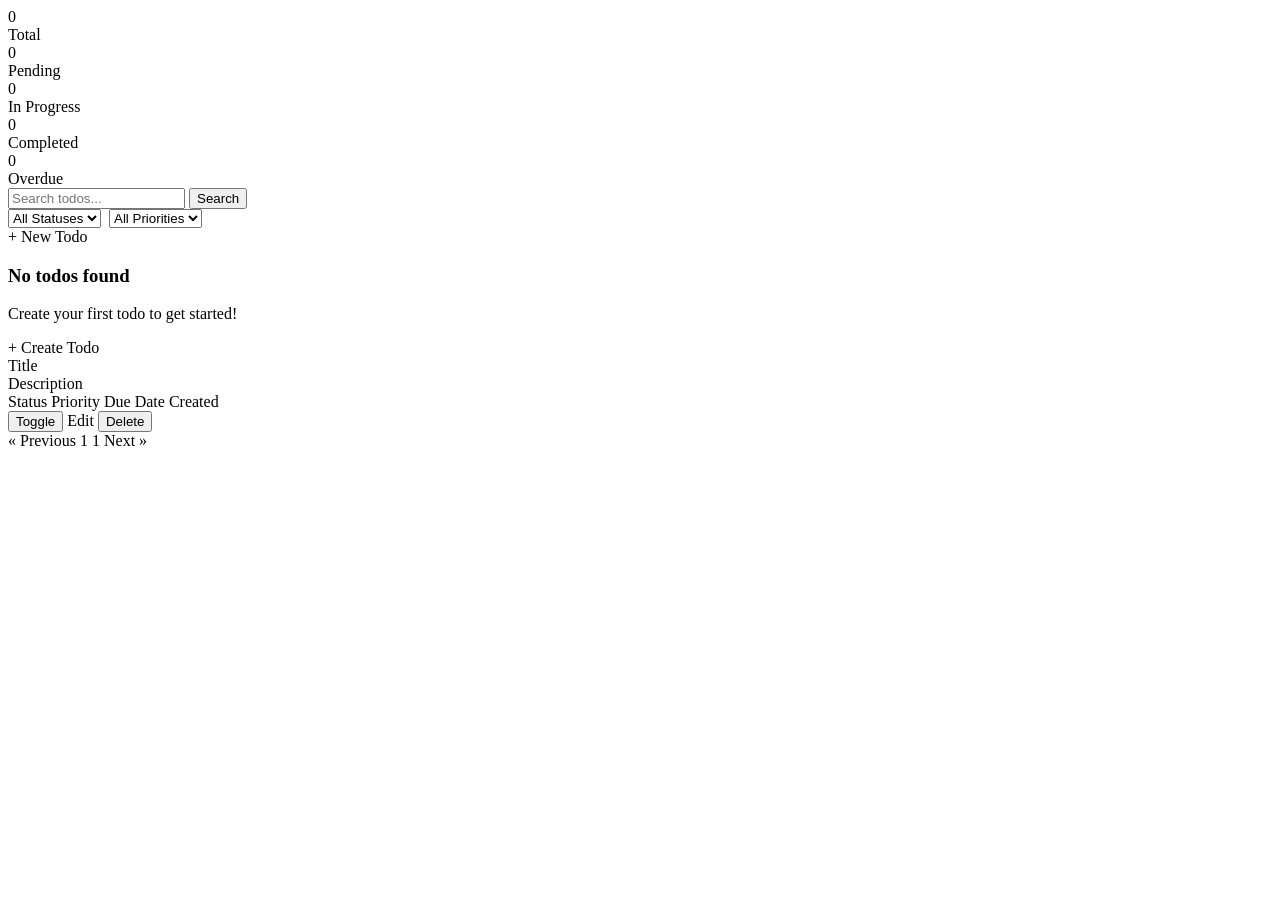
==== src/main/resources/templates/index.html @ ee930651 "feat: add Spring Boot 2.7.18 TODO app with Java 11, full CRUD, Thymeleaf UI, H2 DB, and comprehensiv" ====
<!DOCTYPE html>
<html xmlns:th="http://www.thymeleaf.org">
<head th:replace="fragments/layout :: head('TODO Manager')"></head>
<body>
<header th:replace="fragments/layout :: header"></header>

<div class="container">
    <!-- Success Message -->
    <div th:if="${successMessage}" class="alert alert-success" th:text="${successMessage}"></div>

    <!-- Stats Bar -->
    <div class="stats-bar">
        <div class="stat-card">
            <div class="stat-value" th:text="${stats['total']}">0</div>
            <div class="stat-label">Total</div>
        </div>
        <div class="stat-card pending">
            <div class="stat-value" th:text="${stats['pending']}">0</div>
            <div class="stat-label">Pending</div>
        </div>
        <div class="stat-card in-progress">
            <div class="stat-value" th:text="${stats['inProgress']}">0</div>
            <div class="stat-label">In Progress</div>
        </div>
        <div class="stat-card completed">
            <div class="stat-value" th:text="${stats['completed']}">0</div>
            <div class="stat-label">Completed</div>
        </div>
        <div class="stat-card overdue">
            <div class="stat-value" th:text="${stats['overdue']}">0</div>
            <div class="stat-label">Overdue</div>
        </div>
    </div>

    <!-- Toolbar -->
    <div class="toolbar">
        <div class="toolbar-left">
            <form class="search-form" th:action="@{/}" method="get">
                <input type="text" name="search" placeholder="Search todos..."
                       th:value="${search}">
                <button type="submit" class="btn btn-outline btn-sm">Search</button>
            </form>

            <form th:action="@{/}" method="get" style="display:flex;gap:8px;">
                <select name="status" onchange="this.form.submit()">
                    <option value="">All Statuses</option>
                    <option th:each="s : ${statuses}" th:value="${s}" th:text="${s.displayName}"
                            th:selected="${selectedStatus != null and selectedStatus == s}"></option>
                </select>
                <select name="priority" onchange="this.form.submit()">
                    <option value="">All Priorities</option>
                    <option th:each="p : ${priorities}" th:value="${p}" th:text="${p.displayName}"
                            th:selected="${selectedPriority != null and selectedPriority == p}"></option>
                </select>
            </form>
        </div>

        <a th:href="@{/todos/new}" class="btn btn-primary">+ New Todo</a>
    </div>

    <!-- Todo List -->
    <div th:if="${#lists.isEmpty(todos)}" class="empty-state">
        <h3>No todos found</h3>
        <p>Create your first todo to get started!</p>
        <a th:href="@{/todos/new}" class="btn btn-primary">+ Create Todo</a>
    </div>

    <div th:unless="${#lists.isEmpty(todos)}" class="todo-list">
        <div th:each="todo : ${todos}"
             th:class="'todo-card priority-' + ${todo.priority} + ' status-' + ${todo.status} + (${todo.overdue} ? ' overdue' : '')">

            <div class="todo-content">
                <div class="todo-title">
                    <a th:href="@{/todos/{id}(id=${todo.id})}" th:text="${todo.title}"
                       style="color:inherit;text-decoration:none;">Title</a>
                </div>
                <div th:if="${todo.description}" class="todo-description"
                     th:text="${#strings.abbreviate(todo.description, 120)}">Description</div>
                <div class="todo-meta">
                    <span th:class="'badge badge-' + ${#strings.toLowerCase(#strings.replace(todo.status.displayName, ' ', '-'))}"
                          th:text="${todo.status.displayName}">Status</span>
                    <span th:class="'badge badge-' + ${#strings.toLowerCase(todo.priority.displayName)}"
                          th:text="${todo.priority.displayName}">Priority</span>
                    <span th:if="${todo.dueDate}"
                          th:class="'todo-date' + (${todo.overdue} ? ' overdue' : '')"
                          th:text="'Due: ' + ${todo.dueDate}">Due Date</span>
                    <span class="todo-date" th:text="'Created: ' + ${todo.createdAt}">Created</span>
                </div>
            </div>

            <div class="todo-actions">
                <form th:action="@{/todos/{id}/toggle(id=${todo.id})}" method="post" style="display:inline;">
                    <button type="submit"
                            th:class="'btn btn-sm ' + (${todo.status.name() == 'COMPLETED'} ? 'btn-outline' : 'btn-success')"
                            th:text="${todo.status.name() == 'COMPLETED'} ? 'Undo' : 'Done'">Toggle</button>
                </form>
                <a th:href="@{/todos/{id}/edit(id=${todo.id})}" class="btn btn-outline btn-sm">Edit</a>
                <form th:action="@{/todos/{id}/delete(id=${todo.id})}" method="post" style="display:inline;"
                      onsubmit="return confirm('Are you sure you want to delete this todo?');">
                    <button type="submit" class="btn btn-danger btn-sm">Delete</button>
                </form>
            </div>
        </div>
    </div>

    <!-- Pagination -->
    <div th:if="${totalPages > 1}" class="pagination">
        <a th:if="${currentPage > 0}"
           th:href="@{/(page=${currentPage - 1}, size=10, sortBy=${sortBy}, direction=${direction}, status=${selectedStatus}, priority=${selectedPriority})}"
           class="btn btn-outline btn-sm">&laquo; Previous</a>
        <span th:each="i : ${#numbers.sequence(0, totalPages - 1)}">
            <a th:if="${i != currentPage}"
               th:href="@{/(page=${i}, size=10, sortBy=${sortBy}, direction=${direction}, status=${selectedStatus}, priority=${selectedPriority})}"
               th:text="${i + 1}">1</a>
            <span th:if="${i == currentPage}" class="active" th:text="${i + 1}">1</span>
        </span>
        <a th:if="${currentPage < totalPages - 1}"
           th:href="@{/(page=${currentPage + 1}, size=10, sortBy=${sortBy}, direction=${direction}, status=${selectedStatus}, priority=${selectedPriority})}"
           class="btn btn-outline btn-sm">Next &raquo;</a>
    </div>
</div>
</body>
</html>
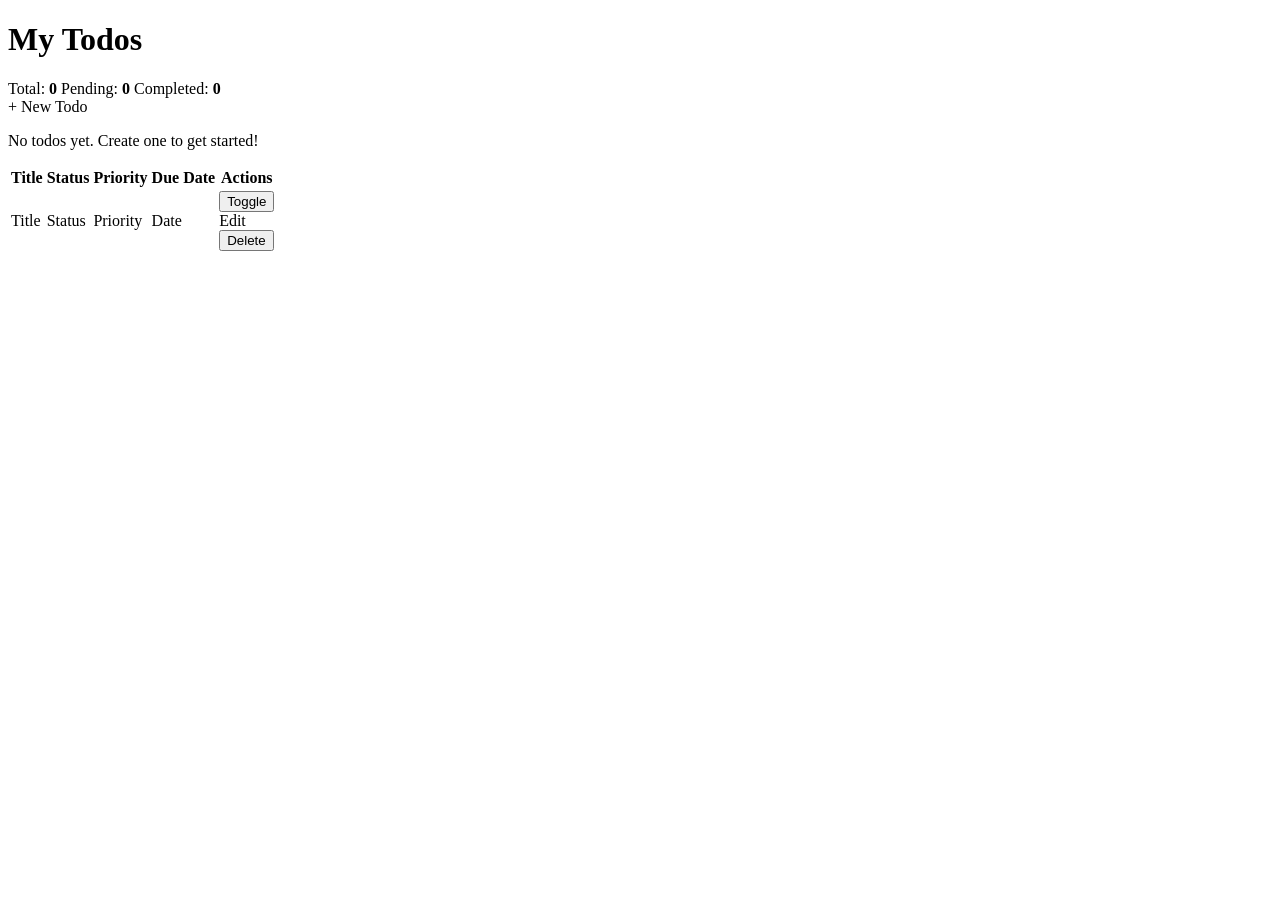
==== commit 772feef7: "feat: Spring Boot 3.3 + Java 17 Maven todo app - Upgrade from Spring Boot 2.7/Java 11 to Spring Boot" ====
--- a/src/main/resources/templates/index.html
+++ b/src/main/resources/templates/index.html
@@ -1,123 +1,70 @@
 <!DOCTYPE html>
 <html xmlns:th="http://www.thymeleaf.org">
-<head th:replace="fragments/layout :: head('TODO Manager')"></head>
+<head th:replace="~{fragments/layout :: head('Todo List')}"></head>
 <body>
-<header th:replace="fragments/layout :: header"></header>
+<nav th:replace="~{fragments/layout :: navbar}"></nav>
 
 <div class="container">
-    <!-- Success Message -->
+    <h1>My Todos</h1>
+
     <div th:if="${successMessage}" class="alert alert-success" th:text="${successMessage}"></div>
 
-    <!-- Stats Bar -->
     <div class="stats-bar">
-        <div class="stat-card">
-            <div class="stat-value" th:text="${stats['total']}">0</div>
-            <div class="stat-label">Total</div>
-        </div>
-        <div class="stat-card pending">
-            <div class="stat-value" th:text="${stats['pending']}">0</div>
-            <div class="stat-label">Pending</div>
-        </div>
-        <div class="stat-card in-progress">
-            <div class="stat-value" th:text="${stats['inProgress']}">0</div>
-            <div class="stat-label">In Progress</div>
-        </div>
-        <div class="stat-card completed">
-            <div class="stat-value" th:text="${stats['completed']}">0</div>
-            <div class="stat-label">Completed</div>
-        </div>
-        <div class="stat-card overdue">
-            <div class="stat-value" th:text="${stats['overdue']}">0</div>
-            <div class="stat-label">Overdue</div>
-        </div>
+        <span class="stat">Total: <strong th:text="${totalCount}">0</strong></span>
+        <span class="stat">Pending: <strong th:text="${pendingCount}">0</strong></span>
+        <span class="stat">Completed: <strong th:text="${completedCount}">0</strong></span>
     </div>
 
-    <!-- Toolbar -->
-    <div class="toolbar">
-        <div class="toolbar-left">
-            <form class="search-form" th:action="@{/}" method="get">
-                <input type="text" name="search" placeholder="Search todos..."
-                       th:value="${search}">
-                <button type="submit" class="btn btn-outline btn-sm">Search</button>
-            </form>
-
-            <form th:action="@{/}" method="get" style="display:flex;gap:8px;">
-                <select name="status" onchange="this.form.submit()">
-                    <option value="">All Statuses</option>
-                    <option th:each="s : ${statuses}" th:value="${s}" th:text="${s.displayName}"
-                            th:selected="${selectedStatus != null and selectedStatus == s}"></option>
-                </select>
-                <select name="priority" onchange="this.form.submit()">
-                    <option value="">All Priorities</option>
-                    <option th:each="p : ${priorities}" th:value="${p}" th:text="${p.displayName}"
-                            th:selected="${selectedPriority != null and selectedPriority == p}"></option>
-                </select>
-            </form>
-        </div>
-
+    <div class="actions-bar">
         <a th:href="@{/todos/new}" class="btn btn-primary">+ New Todo</a>
     </div>
 
-    <!-- Todo List -->
     <div th:if="${#lists.isEmpty(todos)}" class="empty-state">
-        <h3>No todos found</h3>
-        <p>Create your first todo to get started!</p>
-        <a th:href="@{/todos/new}" class="btn btn-primary">+ Create Todo</a>
+        <p>No todos yet. Create one to get started!</p>
     </div>
 
-    <div th:unless="${#lists.isEmpty(todos)}" class="todo-list">
-        <div th:each="todo : ${todos}"
-             th:class="'todo-card priority-' + ${todo.priority} + ' status-' + ${todo.status} + (${todo.overdue} ? ' overdue' : '')">
-
-            <div class="todo-content">
-                <div class="todo-title">
-                    <a th:href="@{/todos/{id}(id=${todo.id})}" th:text="${todo.title}"
-                       style="color:inherit;text-decoration:none;">Title</a>
-                </div>
-                <div th:if="${todo.description}" class="todo-description"
-                     th:text="${#strings.abbreviate(todo.description, 120)}">Description</div>
-                <div class="todo-meta">
-                    <span th:class="'badge badge-' + ${#strings.toLowerCase(#strings.replace(todo.status.displayName, ' ', '-'))}"
-                          th:text="${todo.status.displayName}">Status</span>
-                    <span th:class="'badge badge-' + ${#strings.toLowerCase(todo.priority.displayName)}"
-                          th:text="${todo.priority.displayName}">Priority</span>
-                    <span th:if="${todo.dueDate}"
-                          th:class="'todo-date' + (${todo.overdue} ? ' overdue' : '')"
-                          th:text="'Due: ' + ${todo.dueDate}">Due Date</span>
-                    <span class="todo-date" th:text="'Created: ' + ${todo.createdAt}">Created</span>
-                </div>
-            </div>
-
-            <div class="todo-actions">
-                <form th:action="@{/todos/{id}/toggle(id=${todo.id})}" method="post" style="display:inline;">
-                    <button type="submit"
-                            th:class="'btn btn-sm ' + (${todo.status.name() == 'COMPLETED'} ? 'btn-outline' : 'btn-success')"
+    <table th:unless="${#lists.isEmpty(todos)}" class="todo-table">
+        <thead>
+        <tr>
+            <th>Title</th>
+            <th>Status</th>
+            <th>Priority</th>
+            <th>Due Date</th>
+            <th>Actions</th>
+        </tr>
+        </thead>
+        <tbody>
+        <tr th:each="todo : ${todos}" th:classappend="${todo.status.name() == 'COMPLETED'} ? 'completed-row' : ''">
+            <td>
+                <a th:href="@{/todos/{id}(id=${todo.id})}" th:text="${todo.title}">Title</a>
+            </td>
+            <td>
+                <span class="badge"
+                      th:classappend="${todo.status.name()}"
+                      th:text="${todo.status}">Status</span>
+            </td>
+            <td>
+                <span class="badge"
+                      th:classappend="'priority-' + ${todo.priority.name()}"
+                      th:text="${todo.priority}">Priority</span>
+            </td>
+            <td th:text="${todo.dueDate != null} ? ${#temporals.format(todo.dueDate, 'yyyy-MM-dd')} : 'N/A'">Date</td>
+            <td class="actions">
+                <form th:action="@{/todos/{id}/toggle(id=${todo.id})}" method="post" class="inline-form">
+                    <button type="submit" class="btn btn-sm"
                             th:text="${todo.status.name() == 'COMPLETED'} ? 'Undo' : 'Done'">Toggle</button>
                 </form>
-                <a th:href="@{/todos/{id}/edit(id=${todo.id})}" class="btn btn-outline btn-sm">Edit</a>
-                <form th:action="@{/todos/{id}/delete(id=${todo.id})}" method="post" style="display:inline;"
-                      onsubmit="return confirm('Are you sure you want to delete this todo?');">
-                    <button type="submit" class="btn btn-danger btn-sm">Delete</button>
+                <a th:href="@{/todos/{id}/edit(id=${todo.id})}" class="btn btn-sm btn-edit">Edit</a>
+                <form th:action="@{/todos/{id}/delete(id=${todo.id})}" method="post" class="inline-form"
+                      onsubmit="return confirm('Delete this todo?');">
+                    <button type="submit" class="btn btn-sm btn-danger">Delete</button>
                 </form>
-            </div>
-        </div>
-    </div>
+            </td>
+        </tr>
+        </tbody>
+    </table>
+</div>
 
-    <!-- Pagination -->
-    <div th:if="${totalPages > 1}" class="pagination">
-        <a th:if="${currentPage > 0}"
-           th:href="@{/(page=${currentPage - 1}, size=10, sortBy=${sortBy}, direction=${direction}, status=${selectedStatus}, priority=${selectedPriority})}"
-           class="btn btn-outline btn-sm">&laquo; Previous</a>
-        <span th:each="i : ${#numbers.sequence(0, totalPages - 1)}">
-            <a th:if="${i != currentPage}"
-               th:href="@{/(page=${i}, size=10, sortBy=${sortBy}, direction=${direction}, status=${selectedStatus}, priority=${selectedPriority})}"
-               th:text="${i + 1}">1</a>
-            <span th:if="${i == currentPage}" class="active" th:text="${i + 1}">1</span>
-        </span>
-        <a th:if="${currentPage < totalPages - 1}"
-           th:href="@{/(page=${currentPage + 1}, size=10, sortBy=${sortBy}, direction=${direction}, status=${selectedStatus}, priority=${selectedPriority})}"
-           class="btn btn-outline btn-sm">Next &raquo;</a>
-    </div>
-</div>
+<footer th:replace="~{fragments/layout :: footer}"></footer>
 </body>
 </html>
